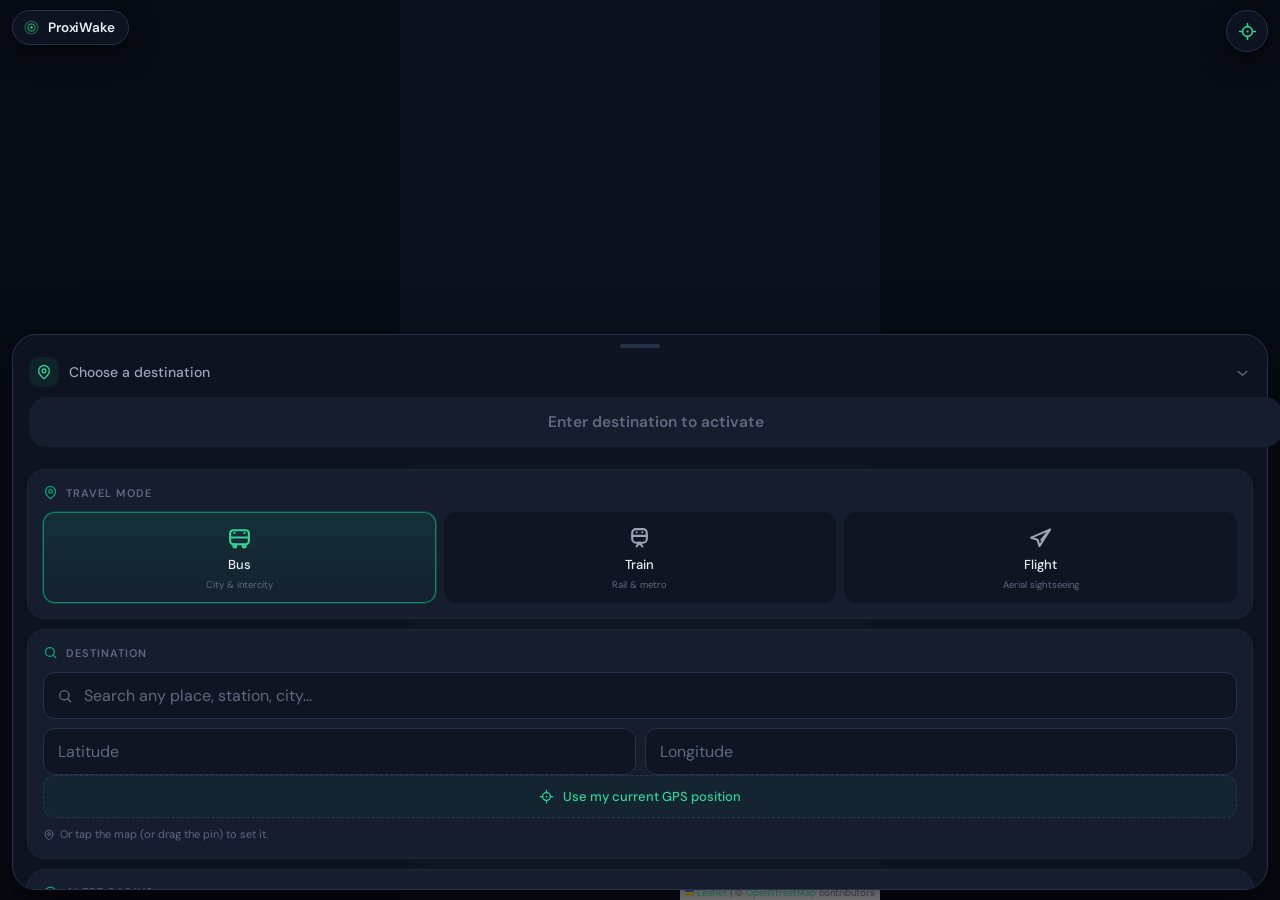
==== index.html @ da03e82a "Add full-screen map app, live ETA/countdown, configurable pre-alert, travel lock, icons & splash - S" ====
<!DOCTYPE html>
<html lang="en">
<head>
<meta charset="UTF-8">
<meta name="viewport" content="width=device-width, initial-scale=1.0, maximum-scale=1.0, user-scalable=no, viewport-fit=cover">
<meta name="theme-color" content="#070B14">
<meta name="apple-mobile-web-app-capable" content="yes">
<meta name="apple-mobile-web-app-status-bar-style" content="black-translucent">
<meta name="description" content="ProxiWake - GPS proximity alarm with map and live ETA. Never miss your stop again.">
<link rel="icon" href="data:image/svg+xml,<svg xmlns='http://www.w3.org/2000/svg' viewBox='0 0 72 72'><rect width='72' height='72' rx='17' fill='%23070B14'/><circle cx='36' cy='36' r='22' stroke='%2310B981' stroke-width='3' fill='none' opacity='.32'/><circle cx='36' cy='36' r='12' stroke='%2310B981' stroke-width='3' fill='none' opacity='.58'/><circle cx='36' cy='36' r='4.5' fill='%2334D399'/></svg>">
<link rel="apple-touch-icon" href="assets/icons/apple-touch-icon.png">
<link rel="apple-touch-startup-image" media="(device-width: 430px) and (device-height: 932px) and (-webkit-device-pixel-ratio: 3)" href="assets/splash/1290x2796.png">
<link rel="apple-touch-startup-image" media="(device-width: 393px) and (device-height: 852px) and (-webkit-device-pixel-ratio: 3)" href="assets/splash/1179x2556.png">
<link rel="apple-touch-startup-image" media="(device-width: 428px) and (device-height: 926px) and (-webkit-device-pixel-ratio: 3)" href="assets/splash/1284x2778.png">
<link rel="apple-touch-startup-image" media="(device-width: 390px) and (device-height: 844px) and (-webkit-device-pixel-ratio: 3)" href="assets/splash/1170x2532.png">
<link rel="apple-touch-startup-image" media="(device-width: 414px) and (device-height: 896px) and (-webkit-device-pixel-ratio: 3)" href="assets/splash/1242x2688.png">
<link rel="apple-touch-startup-image" media="(device-width: 414px) and (device-height: 896px) and (-webkit-device-pixel-ratio: 2)" href="assets/splash/828x1792.png">
<link rel="apple-touch-startup-image" media="(device-width: 375px) and (device-height: 812px) and (-webkit-device-pixel-ratio: 3)" href="assets/splash/1125x2436.png">
<link rel="apple-touch-startup-image" media="(device-width: 375px) and (device-height: 667px) and (-webkit-device-pixel-ratio: 2)" href="assets/splash/750x1334.png">
<link rel="apple-touch-startup-image" media="(device-width: 768px) and (device-height: 1024px) and (-webkit-device-pixel-ratio: 2)" href="assets/splash/1536x2048.png">
<link rel="apple-touch-startup-image" media="(device-width: 834px) and (device-height: 1194px) and (-webkit-device-pixel-ratio: 2)" href="assets/splash/1668x2388.png">
<link rel="apple-touch-startup-image" media="(device-width: 1024px) and (device-height: 1366px) and (-webkit-device-pixel-ratio: 2)" href="assets/splash/2048x2732.png">
<title>ProxiWake — Location Alarm</title>
<link rel="manifest" href="manifest.json">
<link rel="preconnect" href="https://fonts.googleapis.com">
<link href="https://fonts.googleapis.com/css2?family=DM+Sans:ital,opsz,wght@0,9..40,300;0,9..40,400;0,9..40,500;0,9..40,600&family=JetBrains+Mono:wght@400;500&display=swap" rel="stylesheet">
<link rel="stylesheet" href="vendor/leaflet/leaflet.css">
<link rel="stylesheet" href="css/styles.css">
</head>
<body>

<!-- ═══════════════ FULL-SCREEN MAP ═══════════════ -->
<div id="map-stage"><div id="map"></div></div>

<!-- floating brand chip -->
<div class="brand-chip" id="brand-chip">
  <span class="brand-mark" data-icon="logo"></span>
  <span class="brand-text">ProxiWake</span>
</div>

<!-- floating recenter button -->
<button class="fab" id="btn-recenter" aria-label="Recenter">
  <span class="fab-ic" data-icon="locate"></span>
</button>

<!-- ═══════════════ SETUP SHEET ═══════════════ -->
<div id="v-setup" class="sheet open">
  <div class="sheet-grab" role="button" aria-label="Expand options"></div>

  <div class="sheet-summary" id="setup-summary-row">
    <span class="sheet-pin"><span data-icon="pin"></span></span>
    <span class="sheet-summary-text" id="setup-summary">Choose a destination</span>
    <span class="sheet-chev" data-icon="chev"></span>
  </div>

  <button class="btn-primary disabled" id="btn-go">Enter destination to activate</button>

  <div class="sheet-detail">

    <div class="card">
      <div class="card-title"><span data-icon="pin"></span>Travel mode</div>
      <div class="modes" id="modes">
        <button class="mode-btn active" id="m-bus">
          <span class="mode-ic" data-icon="bus"></span><span class="mode-label">Bus</span><span class="mode-sub">City & intercity</span>
        </button>
        <button class="mode-btn" id="m-train">
          <span class="mode-ic" data-icon="train"></span><span class="mode-label">Train</span><span class="mode-sub">Rail & metro</span>
        </button>
        <button class="mode-btn" id="m-flight">
          <span class="mode-ic" data-icon="plane"></span><span class="mode-label">Flight</span><span class="mode-sub">Aerial sightseeing</span>
        </button>
      </div>
    </div>

    <div class="card">
      <div class="card-title"><span data-icon="search"></span>Destination</div>
      <div class="search-wrap">
        <input class="input-field has-ic" type="search" id="search-box" placeholder="Search any place, station, city..." autocomplete="off" autocorrect="off" spellcheck="false">
        <span class="field-ic" data-icon="search"></span>
        <div class="search-results" id="search-results"></div>
      </div>
      <div class="input-row">
        <input class="input-field" type="text" inputmode="decimal" id="inp-lat" placeholder="Latitude">
        <input class="input-field" type="text" inputmode="decimal" id="inp-lng" placeholder="Longitude">
      </div>
      <button class="ghost-btn" id="btn-gps"><span class="ghost-ic" data-icon="locate"></span>Use my current GPS position</button>
      <div class="hint"><span data-icon="pin"></span>Or tap the map (or drag the pin) to set it.</div>
    </div>

    <div class="card">
      <div class="card-title"><span data-icon="radius"></span>Alert radius</div>
      <div class="slider-row">
        <span class="slider-caption">Wake me when within</span>
        <span class="slider-value" id="rad-val">1.0 km</span>
      </div>
      <div class="range-wrap">
        <div class="range-track"><div class="range-fill" id="rad-fill"></div></div>
        <input type="range" id="rad-slider" min="200" max="10000" step="100" value="1000">
      </div>
      <div class="slider-labels"><span id="rad-min">200 m</span><span id="rad-max">10 km</span></div>
    </div>

    <div class="card">
      <div class="card-title"><span data-icon="bell"></span>Early warning</div>
      <label class="switch-row">
        <span>Notify me before arrival</span>
        <input type="checkbox" id="pre-toggle" class="switch" checked>
      </label>
      <div class="input-row" style="margin-top:12px">
        <label class="field-label">Time before (min)
          <input class="input-field" type="number" id="pre-time" min="0" max="120" step="1" inputmode="numeric" value="5">
        </label>
        <label class="field-label">Distance before (m)
          <input class="input-field" type="number" id="pre-distance" min="0" step="50" inputmode="numeric" value="1000">
        </label>
      </div>
      <div class="pre-warn" id="pre-warn" style="display:none"></div>
      <div class="hint">Fires whichever comes first. Set either to 0 to disable it.</div>
    </div>

    <div class="card">
      <div class="card-title"><span data-icon="screen"></span>Screen</div>
      <label class="switch-row">
        <span>Auto-lock while traveling</span>
        <input type="checkbox" id="auto-lock-toggle" class="switch" checked>
      </label>
      <div class="hint">Keeps the screen awake for GPS but blocks accidental taps. Hold the button on the lock screen to unlock.</div>
    </div>

    <div class="card">
      <div class="card-title"><span data-icon="alarm"></span>Alarm intensity</div>
      <div class="alarm-levels">
        <button class="alarm-btn" id="a1">
          <span class="alarm-ic"><span data-icon="bell"></span></span>
          <span class="alarm-label">Gentle</span><span class="alarm-desc">Vibrate only</span>
        </button>
        <button class="alarm-btn a-yellow" id="a2">
          <span class="alarm-ic"><span data-icon="volume"></span></span>
          <span class="alarm-label">Moderate</span><span class="alarm-desc">Vibrate + tone</span>
        </button>
        <button class="alarm-btn a-red" id="a3">
          <span class="alarm-ic"><span data-icon="alarm"></span></span>
          <span class="alarm-label">Aggressive</span><span class="alarm-desc">Full volume + flash</span>
        </button>
      </div>
    </div>

    <div class="sheet-foot">ProxiWake v0.8 · Installable PWA · Wake Lock keeps GPS alive</div>
  </div>
</div>

<!-- ═══════════════ ACTIVE-TRIP SHEET ═══════════════ -->
<div id="v-track" class="sheet" style="display:none">
  <div class="sheet-grab" role="button" aria-label="Details"></div>

  <div class="dest-head">
    <span class="dest-ic" id="t-icon" data-icon="bus"></span>
    <div class="dest-name-wrap">
      <div class="dest-name" id="t-name">—</div>
      <div class="dest-coords" id="t-coords">—</div>
    </div>
  </div>

  <div class="hero">
    <div class="hero-col" id="eta-box">
      <div class="distance-label" id="eta-label">ETA to wake-up zone</div>
      <div class="eta-val" id="eta-val">—</div>
      <div class="eta-sub" id="eta-sub"></div>
    </div>
    <div id="d-box" class="hero-col hero-div">
      <div class="distance-label" id="d-label">Distance</div>
      <div class="distance-value" id="d-val" style="color:var(--fg)">Acquiring GPS...</div>
    </div>
  </div>

  <div class="progress-bar"><div class="progress-fill" id="p-fill" style="width:0%"></div></div>
  <div class="progress-labels"><span id="t-elapsed">Tracking for 0s</span><span id="t-pct">0% there</span></div>

  <div class="sheet-actions">
    <button class="ghost-btn trip-btn" id="btn-lock"><span class="ghost-ic" data-icon="lock"></span>Lock screen</button>
    <button class="btn-stop" id="btn-stop"><span class="stop-ic" data-icon="stop"></span>Cancel trip</button>
  </div>

  <div class="sheet-detail">
    <div class="info-grid">
      <div class="info-cell"><div class="info-cell-label">Your lat</div><div class="info-cell-value" id="c-mylat">—</div></div>
      <div class="info-cell"><div class="info-cell-label">Your lng</div><div class="info-cell-value" id="c-mylng">—</div></div>
      <div class="info-cell"><div class="info-cell-label">Target lat</div><div class="info-cell-value" id="c-tlat">—</div></div>
      <div class="info-cell"><div class="info-cell-label">Target lng</div><div class="info-cell-value" id="c-tlng">—</div></div>
      <div class="info-cell"><div class="info-cell-label">Speed</div><div class="info-cell-value" id="c-speed">—</div></div>
    </div>

    <div class="status-bar" id="s-bat">
      <div class="status-dot green"></div>
      <span class="status-ic" data-icon="radar"></span>
      <div class="status-label"><b>Smart battery mode</b><br><span id="s-bat-text">Acquiring position...</span></div>
    </div>

    <div class="status-bar" id="s-wl">
      <div class="status-dot yellow" id="s-wl-dot"></div>
      <span class="status-ic" data-icon="battery"></span>
      <div class="status-label"><b>Screen Wake Lock</b><br><span id="s-wl-text">Requesting...</span></div>
    </div>
  </div>
</div>

<!-- ═══════════════ TRAVEL LOCK OVERLAY ═══════════════ -->
<div id="lock-overlay" class="lock-overlay" aria-hidden="true" style="display:none">
  <div class="lock-glow"></div>
  <div class="lock-inner">
    <span class="lock-icon"><span id="lock-icon" data-icon="lock"></span></span>
    <div class="lock-name" id="lock-name">—</div>
    <div class="lock-distance" id="lock-distance">—</div>
    <div class="lock-eta-label" id="lock-eta-label">ETA to wake-up zone</div>
    <div class="lock-eta" id="lock-eta">—</div>
    <div class="lock-status" id="lock-status">Acquiring GPS…</div>
    <button class="lock-hold" id="lock-unlock">
      <span class="lock-hold-fill"></span>
      <span class="lock-hold-text">Hold to unlock</span>
    </button>
    <div class="lock-hint">Touch is disabled to prevent accidental taps</div>
  </div>
</div>

<script src="vendor/leaflet/leaflet.js"></script>
<script type="module" src="js/main.js"></script>
</body>
</html>
---- vendor/leaflet/leaflet.css ----
/* required styles */

.leaflet-pane,
.leaflet-tile,
.leaflet-marker-icon,
.leaflet-marker-shadow,
.leaflet-tile-container,
.leaflet-pane > svg,
.leaflet-pane > canvas,
.leaflet-zoom-box,
.leaflet-image-layer,
.leaflet-layer {
	position: absolute;
	left: 0;
	top: 0;
	}
.leaflet-container {
	overflow: hidden;
	}
.leaflet-tile,
.leaflet-marker-icon,
.leaflet-marker-shadow {
	-webkit-user-select: none;
	   -moz-user-select: none;
	        user-select: none;
	  -webkit-user-drag: none;
	}
/* Prevents IE11 from highlighting tiles in blue */
.leaflet-tile::selection {
	background: transparent;
}
/* Safari renders non-retina tile on retina better with this, but Chrome is worse */
.leaflet-safari .leaflet-tile {
	image-rendering: -webkit-optimize-contrast;
	}
/* hack that prevents hw layers "stretching" when loading new tiles */
.leaflet-safari .leaflet-tile-container {
	width: 1600px;
	height: 1600px;
	-webkit-transform-origin: 0 0;
	}
.leaflet-marker-icon,
.leaflet-marker-shadow {
	display: block;
	}
/* .leaflet-container svg: reset svg max-width decleration shipped in Joomla! (joomla.org) 3.x */
/* .leaflet-container img: map is broken in FF if you have max-width: 100% on tiles */
.leaflet-container .leaflet-overlay-pane svg {
	max-width: none !important;
	max-height: none !important;
	}
.leaflet-container .leaflet-marker-pane img,
.leaflet-container .leaflet-shadow-pane img,
.leaflet-container .leaflet-tile-pane img,
.leaflet-container img.leaflet-image-layer,
.leaflet-container .leaflet-tile {
	max-width: none !important;
	max-height: none !important;
	width: auto;
	padding: 0;
	}

.leaflet-container img.leaflet-tile {
	/* See: https://bugs.chromium.org/p/chromium/issues/detail?id=600120 */
	mix-blend-mode: plus-lighter;
}

.leaflet-container.leaflet-touch-zoom {
	-ms-touch-action: pan-x pan-y;
	touch-action: pan-x pan-y;
	}
.leaflet-container.leaflet-touch-drag {
	-ms-touch-action: pinch-zoom;
	/* Fallback for FF which doesn't support pinch-zoom */
	touch-action: none;
	touch-action: pinch-zoom;
}
.leaflet-container.leaflet-touch-drag.leaflet-touch-zoom {
	-ms-touch-action: none;
	touch-action: none;
}
.leaflet-container {
	-webkit-tap-highlight-color: transparent;
}
.leaflet-container a {
	-webkit-tap-highlight-color: rgba(51, 181, 229, 0.4);
}
.leaflet-tile {
	filter: inherit;
	visibility: hidden;
	}
.leaflet-tile-loaded {
	visibility: inherit;
	}
.leaflet-zoom-box {
	width: 0;
	height: 0;
	-moz-box-sizing: border-box;
	     box-sizing: border-box;
	z-index: 800;
	}
/* workaround for https://bugzilla.mozilla.org/show_bug.cgi?id=888319 */
.leaflet-overlay-pane svg {
	-moz-user-select: none;
	}

.leaflet-pane         { z-index: 400; }

.leaflet-tile-pane    { z-index: 200; }
.leaflet-overlay-pane { z-index: 400; }
.leaflet-shadow-pane  { z-index: 500; }
.leaflet-marker-pane  { z-index: 600; }
.leaflet-tooltip-pane   { z-index: 650; }
.leaflet-popup-pane   { z-index: 700; }

.leaflet-map-pane canvas { z-index: 100; }
.leaflet-map-pane svg    { z-index: 200; }

.leaflet-vml-shape {
	width: 1px;
	height: 1px;
	}
.lvml {
	behavior: url(#default#VML);
	display: inline-block;
	position: absolute;
	}


/* control positioning */

.leaflet-control {
	position: relative;
	z-index: 800;
	pointer-events: visiblePainted; /* IE 9-10 doesn't have auto */
	pointer-events: auto;
	}
.leaflet-top,
.leaflet-bottom {
	position: absolute;
	z-index: 1000;
	pointer-events: none;
	}
.leaflet-top {
	top: 0;
	}
.leaflet-right {
	right: 0;
	}
.leaflet-bottom {
	bottom: 0;
	}
.leaflet-left {
	left: 0;
	}
.leaflet-control {
	float: left;
	clear: both;
	}
.leaflet-right .leaflet-control {
	float: right;
	}
.leaflet-top .leaflet-control {
	margin-top: 10px;
	}
.leaflet-bottom .leaflet-control {
	margin-bottom: 10px;
	}
.leaflet-left .leaflet-control {
	margin-left: 10px;
	}
.leaflet-right .leaflet-control {
	margin-right: 10px;
	}


/* zoom and fade animations */

.leaflet-fade-anim .leaflet-popup {
	opacity: 0;
	-webkit-transition: opacity 0.2s linear;
	   -moz-transition: opacity 0.2s linear;
	        transition: opacity 0.2s linear;
	}
.leaflet-fade-anim .leaflet-map-pane .leaflet-popup {
	opacity: 1;
	}
.leaflet-zoom-animated {
	-webkit-transform-origin: 0 0;
	    -ms-transform-origin: 0 0;
	        transform-origin: 0 0;
	}
svg.leaflet-zoom-animated {
	will-change: transform;
}

.leaflet-zoom-anim .leaflet-zoom-animated {
	-webkit-transition: -webkit-transform 0.25s cubic-bezier(0,0,0.25,1);
	   -moz-transition:    -moz-transform 0.25s cubic-bezier(0,0,0.25,1);
	        transition:         transform 0.25s cubic-bezier(0,0,0.25,1);
	}
.leaflet-zoom-anim .leaflet-tile,
.leaflet-pan-anim .leaflet-tile {
	-webkit-transition: none;
	   -moz-transition: none;
	        transition: none;
	}

.leaflet-zoom-anim .leaflet-zoom-hide {
	visibility: hidden;
	}


/* cursors */

.leaflet-interactive {
	cursor: pointer;
	}
.leaflet-grab {
	cursor: -webkit-grab;
	cursor:    -moz-grab;
	cursor:         grab;
	}
.leaflet-crosshair,
.leaflet-crosshair .leaflet-interactive {
	cursor: crosshair;
	}
.leaflet-popup-pane,
.leaflet-control {
	cursor: auto;
	}
.leaflet-dragging .leaflet-grab,
.leaflet-dragging .leaflet-grab .leaflet-interactive,
.leaflet-dragging .leaflet-marker-draggable {
	cursor: move;
	cursor: -webkit-grabbing;
	cursor:    -moz-grabbing;
	cursor:         grabbing;
	}

/* marker & overlays interactivity */
.leaflet-marker-icon,
.leaflet-marker-shadow,
.leaflet-image-layer,
.leaflet-pane > svg path,
.leaflet-tile-container {
	pointer-events: none;
	}

.leaflet-marker-icon.leaflet-interactive,
.leaflet-image-layer.leaflet-interactive,
.leaflet-pane > svg path.leaflet-interactive,
svg.leaflet-image-layer.leaflet-interactive path {
	pointer-events: visiblePainted; /* IE 9-10 doesn't have auto */
	pointer-events: auto;
	}

/* visual tweaks */

.leaflet-container {
	background: #ddd;
	outline-offset: 1px;
	}
.leaflet-container a {
	color: #0078A8;
	}
.leaflet-zoom-box {
	border: 2px dotted #38f;
	background: rgba(255,255,255,0.5);
	}


/* general typography */
.leaflet-container {
	font-family: "Helvetica Neue", Arial, Helvetica, sans-serif;
	font-size: 12px;
	font-size: 0.75rem;
	line-height: 1.5;
	}


/* general toolbar styles */

.leaflet-bar {
	box-shadow: 0 1px 5px rgba(0,0,0,0.65);
	border-radius: 4px;
	}
.leaflet-bar a {
	background-color: #fff;
	border-bottom: 1px solid #ccc;
	width: 26px;
	height: 26px;
	line-height: 26px;
	display: block;
	text-align: center;
	text-decoration: none;
	color: black;
	}
.leaflet-bar a,
.leaflet-control-layers-toggle {
	background-position: 50% 50%;
	background-repeat: no-repeat;
	display: block;
	}
.leaflet-bar a:hover,
.leaflet-bar a:focus {
	background-color: #f4f4f4;
	}
.leaflet-bar a:first-child {
	border-top-left-radius: 4px;
	border-top-right-radius: 4px;
	}
.leaflet-bar a:last-child {
	border-bottom-left-radius: 4px;
	border-bottom-right-radius: 4px;
	border-bottom: none;
	}
.leaflet-bar a.leaflet-disabled {
	cursor: default;
	background-color: #f4f4f4;
	color: #bbb;
	}

.leaflet-touch .leaflet-bar a {
	width: 30px;
	height: 30px;
	line-height: 30px;
	}
.leaflet-touch .leaflet-bar a:first-child {
	border-top-left-radius: 2px;
	border-top-right-radius: 2px;
	}
.leaflet-touch .leaflet-bar a:last-child {
	border-bottom-left-radius: 2px;
	border-bottom-right-radius: 2px;
	}

/* zoom control */

.leaflet-control-zoom-in,
.leaflet-control-zoom-out {
	font: bold 18px 'Lucida Console', Monaco, monospace;
	text-indent: 1px;
	}

.leaflet-touch .leaflet-control-zoom-in, .leaflet-touch .leaflet-control-zoom-out  {
	font-size: 22px;
	}


/* layers control */

.leaflet-control-layers {
	box-shadow: 0 1px 5px rgba(0,0,0,0.4);
	background: #fff;
	border-radius: 5px;
	}
.leaflet-control-layers-toggle {
	background-image: url(images/layers.png);
	width: 36px;
	height: 36px;
	}
.leaflet-retina .leaflet-control-layers-toggle {
	background-image: url(images/layers-2x.png);
	background-size: 26px 26px;
	}
.leaflet-touch .leaflet-control-layers-toggle {
	width: 44px;
	height: 44px;
	}
.leaflet-control-layers .leaflet-control-layers-list,
.leaflet-control-layers-expanded .leaflet-control-layers-toggle {
	display: none;
	}
.leaflet-control-layers-expanded .leaflet-control-layers-list {
	display: block;
	position: relative;
	}
.leaflet-control-layers-expanded {
	padding: 6px 10px 6px 6px;
	color: #333;
	background: #fff;
	}
.leaflet-control-layers-scrollbar {
	overflow-y: scroll;
	overflow-x: hidden;
	padding-right: 5px;
	}
.leaflet-control-layers-selector {
	margin-top: 2px;
	position: relative;
	top: 1px;
	}
.leaflet-control-layers label {
	display: block;
	font-size: 13px;
	font-size: 1.08333em;
	}
.leaflet-control-layers-separator {
	height: 0;
	border-top: 1px solid #ddd;
	margin: 5px -10px 5px -6px;
	}

/* Default icon URLs */
.leaflet-default-icon-path { /* used only in path-guessing heuristic, see L.Icon.Default */
	background-image: url(images/marker-icon.png);
	}


/* attribution and scale controls */

.leaflet-container .leaflet-control-attribution {
	background: #fff;
	background: rgba(255, 255, 255, 0.8);
	margin: 0;
	}
.leaflet-control-attribution,
.leaflet-control-scale-line {
	padding: 0 5px;
	color: #333;
	line-height: 1.4;
	}
.leaflet-control-attribution a {
	text-decoration: none;
	}
.leaflet-control-attribution a:hover,
.leaflet-control-attribution a:focus {
	text-decoration: underline;
	}
.leaflet-attribution-flag {
	display: inline !important;
	vertical-align: baseline !important;
	width: 1em;
	height: 0.6669em;
	}
.leaflet-left .leaflet-control-scale {
	margin-left: 5px;
	}
.leaflet-bottom .leaflet-control-scale {
	margin-bottom: 5px;
	}
.leaflet-control-scale-line {
	border: 2px solid #777;
	border-top: none;
	line-height: 1.1;
	padding: 2px 5px 1px;
	white-space: nowrap;
	-moz-box-sizing: border-box;
	     box-sizing: border-box;
	background: rgba(255, 255, 255, 0.8);
	text-shadow: 1px 1px #fff;
	}
.leaflet-control-scale-line:not(:first-child) {
	border-top: 2px solid #777;
	border-bottom: none;
	margin-top: -2px;
	}
.leaflet-control-scale-line:not(:first-child):not(:last-child) {
	border-bottom: 2px solid #777;
	}

.leaflet-touch .leaflet-control-attribution,
.leaflet-touch .leaflet-control-layers,
.leaflet-touch .leaflet-bar {
	box-shadow: none;
	}
.leaflet-touch .leaflet-control-layers,
.leaflet-touch .leaflet-bar {
	border: 2px solid rgba(0,0,0,0.2);
	background-clip: padding-box;
	}


/* popup */

.leaflet-popup {
	position: absolute;
	text-align: center;
	margin-bottom: 20px;
	}
.leaflet-popup-content-wrapper {
	padding: 1px;
	text-align: left;
	border-radius: 12px;
	}
.leaflet-popup-content {
	margin: 13px 24px 13px 20px;
	line-height: 1.3;
	font-size: 13px;
	font-size: 1.08333em;
	min-height: 1px;
	}
.leaflet-popup-content p {
	margin: 17px 0;
	margin: 1.3em 0;
	}
.leaflet-popup-tip-container {
	width: 40px;
	height: 20px;
	position: absolute;
	left: 50%;
	margin-top: -1px;
	margin-left: -20px;
	overflow: hidden;
	pointer-events: none;
	}
.leaflet-popup-tip {
	width: 17px;
	height: 17px;
	padding: 1px;

	margin: -10px auto 0;
	pointer-events: auto;

	-webkit-transform: rotate(45deg);
	   -moz-transform: rotate(45deg);
	    -ms-transform: rotate(45deg);
	        transform: rotate(45deg);
	}
.leaflet-popup-content-wrapper,
.leaflet-popup-tip {
	background: white;
	color: #333;
	box-shadow: 0 3px 14px rgba(0,0,0,0.4);
	}
.leaflet-container a.leaflet-popup-close-button {
	position: absolute;
	top: 0;
	right: 0;
	border: none;
	text-align: center;
	width: 24px;
	height: 24px;
	font: 16px/24px Tahoma, Verdana, sans-serif;
	color: #757575;
	text-decoration: none;
	background: transparent;
	}
.leaflet-container a.leaflet-popup-close-button:hover,
.leaflet-container a.leaflet-popup-close-button:focus {
	color: #585858;
	}
.leaflet-popup-scrolled {
	overflow: auto;
	}

.leaflet-oldie .leaflet-popup-content-wrapper {
	-ms-zoom: 1;
	}
.leaflet-oldie .leaflet-popup-tip {
	width: 24px;
	margin: 0 auto;

	-ms-filter: "progid:DXImageTransform.Microsoft.Matrix(M11=0.70710678, M12=0.70710678, M21=-0.70710678, M22=0.70710678)";
	filter: progid:DXImageTransform.Microsoft.Matrix(M11=0.70710678, M12=0.70710678, M21=-0.70710678, M22=0.70710678);
	}

.leaflet-oldie .leaflet-control-zoom,
.leaflet-oldie .leaflet-control-layers,
.leaflet-oldie .leaflet-popup-content-wrapper,
.leaflet-oldie .leaflet-popup-tip {
	border: 1px solid #999;
	}


/* div icon */

.leaflet-div-icon {
	background: #fff;
	border: 1px solid #666;
	}


/* Tooltip */
/* Base styles for the element that has a tooltip */
.leaflet-tooltip {
	position: absolute;
	padding: 6px;
	background-color: #fff;
	border: 1px solid #fff;
	border-radius: 3px;
	color: #222;
	white-space: nowrap;
	-webkit-user-select: none;
	-moz-user-select: none;
	-ms-user-select: none;
	user-select: none;
	pointer-events: none;
	box-shadow: 0 1px 3px rgba(0,0,0,0.4);
	}
.leaflet-tooltip.leaflet-interactive {
	cursor: pointer;
	pointer-events: auto;
	}
.leaflet-tooltip-top:before,
.leaflet-tooltip-bottom:before,
.leaflet-tooltip-left:before,
.leaflet-tooltip-right:before {
	position: absolute;
	pointer-events: none;
	border: 6px solid transparent;
	background: transparent;
	content: "";
	}

/* Directions */

.leaflet-tooltip-bottom {
	margin-top: 6px;
}
.leaflet-tooltip-top {
	margin-top: -6px;
}
.leaflet-tooltip-bottom:before,
.leaflet-tooltip-top:before {
	left: 50%;
	margin-left: -6px;
	}
.leaflet-tooltip-top:before {
	bottom: 0;
	margin-bottom: -12px;
	border-top-color: #fff;
	}
.leaflet-tooltip-bottom:before {
	top: 0;
	margin-top: -12px;
	margin-left: -6px;
	border-bottom-color: #fff;
	}
.leaflet-tooltip-left {
	margin-left: -6px;
}
.leaflet-tooltip-right {
	margin-left: 6px;
}
.leaflet-tooltip-left:before,
.leaflet-tooltip-right:before {
	top: 50%;
	margin-top: -6px;
	}
.leaflet-tooltip-left:before {
	right: 0;
	margin-right: -12px;
	border-left-color: #fff;
	}
.leaflet-tooltip-right:before {
	left: 0;
	margin-left: -12px;
	border-right-color: #fff;
	}

/* Printing */

@media print {
	/* Prevent printers from removing background-images of controls. */
	.leaflet-control {
		-webkit-print-color-adjust: exact;
		print-color-adjust: exact;
		}
	}
---- css/styles.css ----
*,*::before,*::after{margin:0;padding:0;box-sizing:border-box}
:root{
  --bg:#070B14;--bg2:#0F1522;--bg3:#151D2E;--bg4:#1E2739;
  --stroke:#1E2739;--stroke-2:#26324B;
  --fg:#EAEEF5;--fg2:#9AA5BA;--fg3:#5F6980;
  --accent:#10B981;--accent-2:#34D399;
  --warn:#F59E0B;--danger:#EF4444;
  --radius:18px;--radius-sm:12px;
  --font:'DM Sans',system-ui,-apple-system,sans-serif;
  --mono:'JetBrains Mono',ui-monospace,monospace;
  --chip-top:min(calc(10px + env(safe-area-inset-top,0px)),16px);
}
html,body{height:100%;-webkit-text-size-adjust:100%}
html{overflow:hidden}
body{font-family:var(--font);color:var(--fg);background:var(--bg);overflow:hidden;
  -webkit-tap-highlight-color:transparent;position:fixed;inset:0;
  max-width:480px;margin:0 auto auto}

/* ── Animations ── */
@keyframes pulse-ring{0%{transform:scale(.6);opacity:.65}100%{transform:scale(2.2);opacity:0}}
@keyframes pulse-dot{0%,100%{transform:scale(1)}50%{transform:scale(1.12)}}
@keyframes blink{0%,100%{opacity:1}50%{opacity:.3}}
@keyframes slide-up{from{opacity:0;transform:translateY(14px)}to{opacity:1;transform:translateY(0)}}
@keyframes fade-in{from{opacity:0}to{opacity:1}}
@keyframes spin{to{transform:rotate(360deg)}}
.slide-up{animation:slide-up .5s cubic-bezier(.16,1,.3,1) both}
.fade-in{animation:fade-in .35s ease}

/* ── Icons ── */
svg{display:block}
[data-icon]{display:inline-flex;flex:none}
[data-icon] svg{width:100%;height:100%}
.card-title{display:flex;align-items:center;gap:8px}
.card-title [data-icon]{width:15px;height:15px;color:var(--accent);opacity:.85}
.hint{display:flex;align-items:center;gap:5px;font-size:11px;color:var(--fg3);margin-top:9px;line-height:1.45}
.hint [data-icon]{width:12px;height:12px;flex:none;margin-top:1px}

/* ═══════ MAP STAGE (full-screen backdrop) ═══════ */
#map-stage{position:absolute;inset:0;background:#0B111F;isolation:isolate;z-index:0}
#map{height:100%;width:100%;background:#0B111F}
.leaflet-container{font-family:var(--font);background:#0B111F}
.leaflet-control-attribution{font-size:9.5px;background:rgba(7,11,20,.72);color:var(--fg3)}
.leaflet-control-attribution a{color:var(--accent-2)}
.leaflet-bar a{background:var(--bg2);color:var(--fg);border-color:var(--stroke-2)}
.leaflet-bar a:hover{background:var(--bg3)}
.pw-marker{background:transparent;border:none}
.pw-marker-target{width:22px;height:22px;border-radius:50%;background:#10B981;border:3px solid #fff;
  box-shadow:0 0 0 2px #10B981,0 0 14px #10B98199}
.pw-marker-user{width:16px;height:16px;border-radius:50%;background:#3B82F6;border:2.5px solid #fff;
  box-shadow:0 0 0 4px #3B82F633,0 0 10px #3B82F6AA}

/* ═══════ FLOATING CHROME ═══════ */
.brand-chip{position:fixed;top:var(--chip-top);left:12px;z-index:180;display:flex;align-items:center;gap:8px;
  padding:8px 13px 8px 10px;border-radius:999px;background:rgba(15,21,34,.9);
  border:1px solid var(--stroke-2);backdrop-filter:blur(14px);-webkit-backdrop-filter:blur(14px);
  pointer-events:none;box-shadow:0 8px 24px #00000080}
.brand-mark{width:17px;height:17px;color:var(--accent-2)}
.brand-text{font-size:13.5px;font-weight:600;letter-spacing:-.01em}

.fab{position:fixed;top:var(--chip-top);right:12px;z-index:180;width:42px;height:42px;border:1px solid var(--stroke-2);
  border-radius:50%;background:rgba(15,21,34,.9);backdrop-filter:blur(14px);-webkit-backdrop-filter:blur(14px);
  color:var(--fg);cursor:pointer;box-shadow:0 8px 24px #00000080;transition:transform .12s,background .2s;
  -webkit-user-select:none;user-select:none;touch-action:manipulation}
.fab:active{transform:scale(.92);background:var(--bg3)}
.fab-ic{width:19px;height:19px;display:inline-flex;color:var(--accent-2);margin:auto}
.fab{display:flex;align-items:center;justify-content:center}

/* ═══════ BOTTOM SHEETS ═══════ */
.sheet{position:fixed;bottom:calc(10px + env(safe-area-inset-bottom,0px));left:12px;right:12px;z-index:200;
  display:flex;flex-direction:column;flex:none;
  background:rgba(15,21,34,.94);backdrop-filter:blur(20px);-webkit-backdrop-filter:blur(20px);
  border:1px solid var(--stroke-2);border-radius:24px;
  box-shadow:0 24px 60px #000000B3;max-height:min(78dvh,640px)}
.sheet-grab{flex:none;padding:9px 0 3px;cursor:pointer;touch-action:manipulation}
.sheet-grab::before{content:'';display:block;width:40px;height:4px;border-radius:2px;
  background:var(--stroke-2);margin:0 auto}
.sheet.open .sheet-detail{pointer-events:auto}
.sheet-detail{flex:1;overflow-y:auto;-webkit-overflow-scrolling:touch;pointer-events:none;
  padding:10px 14px 14px;max-height:0;transition:max-height .35s cubic-bezier(.16,1,.3,1)}
.sheet.open .sheet-detail{max-height:min(56dvh,430px);overflow-y:auto}
.sheet-summary{display:flex;align-items:center;gap:10px;padding:6px 16px 10px;cursor:pointer;
  -webkit-user-select:none;user-select:none}
.sheet-pin{width:30px;height:30px;flex:none;border-radius:10px;display:flex;align-items:center;justify-content:center;
  background:#10B9811A;color:var(--accent-2)}
.sheet-pin svg{width:16px;height:16px}
.sheet-summary-text{flex:1;min-width:0;font-size:14px;font-weight:500;color:var(--fg2);
  white-space:nowrap;overflow:hidden;text-overflow:ellipsis}
.sheet-chev{width:17px;height:17px;color:var(--fg3);transition:transform .3s}
.sheet.open .sheet-chev{transform:rotate(180deg)}

/* sheets content */
#v-setup .btn-primary{margin:0 16px 12px}
.sheet-foot{padding:12px 4px 2px;text-align:center;font-size:10.5px;color:var(--fg3)}

.dest-head{display:flex;align-items:center;gap:12px;padding:4px 16px 10px}
.dest-ic{width:34px;height:34px;flex:none;display:flex;align-items:center;justify-content:center;border-radius:11px;
  background:#10B9811A;color:var(--accent-2)}
.dest-ic svg{width:21px;height:21px}
.dest-name-wrap{min-width:0}
.dest-name{font-size:15.5px;font-weight:600;white-space:nowrap;overflow:hidden;text-overflow:ellipsis}
.dest-coords{font-size:11px;color:var(--fg3);font-family:var(--mono);margin-top:2px;white-space:nowrap;overflow:hidden;text-overflow:ellipsis}

/* ═══════ HERO STATS (active trip) ═══════ */
.hero{display:grid;grid-template-columns:1.25fr 1fr;gap:0;
  margin:0 12px 12px;border:1px solid var(--stroke);border-radius:var(--radius);
  overflow:hidden;background:var(--bg2);box-shadow:0 8px 22px #00000052}
.hero-col{padding:13px 14px;min-width:0;transition:border-color .3s,background .3s,box-shadow .3s}
.hero-div{border-left:1px solid var(--stroke)}
.distance-label{font-size:10px;text-transform:uppercase;letter-spacing:.08em;color:var(--fg3);margin-bottom:5px}
.distance-value{font-size:26px;font-weight:600;font-family:var(--mono);letter-spacing:-.02em;line-height:1.05;transition:color .3s}
.eta-val{font-size:30px;font-weight:600;font-family:var(--mono);color:var(--accent-2);letter-spacing:-.02em;line-height:1}
.eta-sub{font-size:11px;color:var(--fg2);margin-top:6px;white-space:nowrap;overflow:hidden;text-overflow:ellipsis}
.hero-col.alert{background:linear-gradient(180deg,#EF444422,#EF444410)}
.hero-col.alert .distance-value,.hero-col.alert .eta-val{color:var(--danger)}
.hero-col.prealert{box-shadow:inset 0 0 0 1px #F59E0B99}

.progress-bar{height:5px;border-radius:3px;background:var(--bg3);overflow:hidden;margin:0 16px 6px;border:1px solid var(--stroke)}
.progress-fill{height:100%;border-radius:3px;background:linear-gradient(90deg,#10B98188,var(--accent));transition:width 1s ease}
.progress-labels{display:flex;justify-content:space-between;font-size:10.5px;color:var(--fg3);margin:0 16px}

.sheet-actions{display:grid;grid-template-columns:1fr 1fr;gap:9px;padding:12px 12px 6px}
.trip-btn{padding:13px;width:auto}

.btn-stop{display:flex;align-items:center;justify-content:center;gap:8px;padding:13px;
  border:1.5px solid #EF44444D;border-radius:var(--radius-sm);background:#EF444408;
  color:var(--danger);font-size:14px;font-weight:600;font-family:var(--font);cursor:pointer;
  touch-action:manipulation;-webkit-user-select:none;user-select:none}
.btn-stop:active{background:#EF44441A}
.btn-stop .stop-ic{width:14px;height:14px}
.btn-stop .stop-ic svg{width:14px;height:14px}

/* info + status inside trip details */
.info-grid{display:grid;grid-template-columns:1fr 1fr;gap:8px;margin-bottom:10px}
.info-cell{background:var(--bg3);border:1px solid var(--stroke);border-radius:var(--radius-sm);padding:9px 11px}
.info-cell:last-child{grid-column:1 / -1;background:var(--bg3)}
.info-cell-label{font-size:9px;color:var(--fg3);text-transform:uppercase;letter-spacing:.06em}
.info-cell-value{font-size:12.5px;font-family:var(--mono);color:var(--fg);margin-top:3px}

.status-bar{display:flex;align-items:center;gap:10px;padding:10px 13px;border-radius:var(--radius-sm);
  background:var(--bg3);border:1px solid var(--stroke);margin-bottom:8px;position:relative}
.status-ic{width:16px;height:16px;color:var(--fg3);flex:none}
.status-dot{position:absolute;right:12px;top:50%;transform:translateY(-50%);width:8px;height:8px;border-radius:50%}
.status-dot.green{background:var(--accent);box-shadow:0 0 0 3px #10B98126}
.status-dot.yellow{background:var(--warn);box-shadow:0 0 0 3px #F59E0B26}
.status-label{font-size:11.5px;color:var(--fg2);line-height:1.4;min-width:0}
.status-label b{color:var(--fg);font-weight:500}

/* ═══════ CARDS & CONTROLS (inside sheets) ═══════ */
.card{background:var(--bg3);border:1px solid var(--stroke);border-radius:var(--radius);padding:15px;margin-bottom:10px}
.card-title{font-size:11px;font-weight:600;text-transform:uppercase;letter-spacing:.09em;color:var(--fg3);margin-bottom:12px}

.modes{display:grid;grid-template-columns:repeat(3,1fr);gap:8px}
.mode-btn{display:flex;flex-direction:column;align-items:center;justify-content:center;gap:5px;
  background:var(--bg2);border:1.5px solid transparent;border-radius:var(--radius-sm);
  padding:13px 5px 11px;cursor:pointer;transition:border-color .2s,background .2s,transform .12s;
  -webkit-appearance:none;appearance:none;font-family:var(--font);
  -webkit-user-select:none;user-select:none;min-height:90px;touch-action:manipulation}
.mode-btn:active{transform:scale(.97)}
.mode-btn.active{border-color:#10B981AA;background:linear-gradient(180deg,#10B9811F,#10B98108);
  box-shadow:0 0 0 1px #10B98140}
.mode-ic{width:25px;height:25px;color:var(--fg2);transition:color .2s}
.mode-btn.active .mode-ic{color:var(--accent-2)}
.mode-label{font-size:13px;font-weight:500;color:var(--fg);pointer-events:none}
.mode-sub{font-size:9.5px;color:var(--fg3);margin-top:1px;pointer-events:none}

.input-row{display:grid;grid-template-columns:1fr 1fr;gap:9px}
.input-field{background:var(--bg2);border:1px solid var(--stroke-2);border-radius:var(--radius-sm);
  padding:12px 14px;font-size:16px;color:var(--fg);font-family:var(--font);
  width:100%;outline:none;transition:border-color .2s,box-shadow .2s;
  -webkit-appearance:none;appearance:none}
.input-field:focus{border-color:#10B98199;box-shadow:0 0 0 3px #10B9811F}
.input-field::placeholder{color:var(--fg3)}
.search-wrap{position:relative;margin-bottom:9px}
.input-field.has-ic{padding-left:40px}
.field-ic{position:absolute;left:14px;top:50%;transform:translateY(-50%);width:16px;height:16px;color:var(--fg3);pointer-events:none;display:flex}
.field-ic svg{width:16px;height:16px}

.search-results{position:absolute;bottom:calc(100% + 5px);left:0;right:0;z-index:1300;
  background:var(--bg2);border:1px solid var(--stroke-2);border-radius:var(--radius-sm);
  box-shadow:0 -14px 40px #000000AA;max-height:250px;overflow-y:auto;display:none;
  -webkit-overflow-scrolling:touch}
.search-results.open{display:block}
.sr-item{padding:11px 14px;cursor:pointer;border-bottom:1px solid var(--stroke);transition:background .1s;touch-action:manipulation;-webkit-user-select:none;user-select:none}
.sr-item:active{background:var(--bg3)}
.sr-item:last-child{border-bottom:none}
.sr-name{font-size:13px;font-weight:500;color:var(--fg);line-height:1.3}
.sr-detail{font-size:11px;color:var(--fg3);margin-top:2px;line-height:1.3}
.sr-coord{font-size:11px;color:var(--accent-2);font-family:var(--mono);margin-top:2px}
.search-hint{padding:12px 14px;font-size:12px;color:var(--fg3);text-align:center}
.search-loading{padding:14px;text-align:center;font-size:12px;color:var(--fg3)}
.search-loading::after{content:'';display:inline-block;width:13px;height:13px;border:2px solid var(--fg3);border-top-color:var(--accent);border-radius:50%;animation:spin .6s linear infinite;vertical-align:middle;margin-left:8px}

.ghost-btn{display:flex;align-items:center;justify-content:center;gap:9px;width:100%;padding:12px;
  background:#10B9810C;border:1px dashed #2A3650;border-radius:var(--radius-sm);
  color:var(--accent-2);font-size:13px;font-weight:500;font-family:var(--font);
  cursor:pointer;transition:border-color .2s,background .2s;touch-action:manipulation;
  -webkit-user-select:none;user-select:none}
.ghost-btn:active{background:#10B98118;border-color:#10B98166}
.ghost-ic{width:15px;height:15px}
.ghost-ic svg{width:15px;height:15px}

.slider-row{display:flex;justify-content:space-between;align-items:baseline;margin-bottom:10px}
.slider-caption{font-size:12.5px;color:var(--fg2)}
.slider-value{font-size:18px;font-weight:500;color:var(--accent-2);font-family:var(--mono)}
.range-wrap{position:relative;height:30px;display:flex;align-items:center}
.range-track{position:absolute;left:0;right:0;top:50%;transform:translateY(-50%);height:6px;border-radius:3px;
  background:var(--bg2);overflow:hidden;border:1px solid var(--stroke)}
.range-fill{height:100%;background:linear-gradient(90deg,#10B98166,var(--accent));border-radius:3px;width:10%}
input[type=range]{-webkit-appearance:none;appearance:none;width:100%;height:30px;background:transparent;outline:none;margin:0;position:relative;z-index:1}
input[type=range]::-webkit-slider-thumb{-webkit-appearance:none;width:22px;height:22px;border-radius:50%;
  background:#fff;border:4px solid var(--accent);cursor:pointer;box-shadow:0 2px 8px #00000080}
input[type=range]::-moz-range-thumb{width:14px;height:14px;border-radius:50%;background:#fff;border:4px solid var(--accent);cursor:pointer}
.slider-labels{display:flex;justify-content:space-between;font-size:11px;color:var(--fg3);margin-top:2px}

.switch-row{display:flex;align-items:center;justify-content:space-between;gap:12px;font-size:13.5px;color:var(--fg);
  background:var(--bg2);border:1px solid var(--stroke);border-radius:var(--radius-sm);padding:12px 13px}
.switch{-webkit-appearance:none;appearance:none;width:46px;height:27px;border-radius:14px;background:#232C42;
  position:relative;cursor:pointer;transition:background .22s;flex-shrink:0;border:1px solid var(--stroke-2)}
.switch:checked{background:var(--accent)}
.switch::after{content:'';position:absolute;top:3px;left:3px;width:19px;height:19px;border-radius:50%;
  background:#fff;transition:transform .22s cubic-bezier(.16,1,.3,1);box-shadow:0 1px 3px #00000066}
.switch:checked::after{transform:translateX(19px)}
.field-label{display:flex;flex-direction:column;gap:7px;font-size:10px;color:var(--fg3);text-transform:uppercase;letter-spacing:.07em}
.pre-warn{margin-top:9px;font-size:12px;color:var(--warn);line-height:1.45}

.alarm-levels{display:flex;gap:8px}
.alarm-btn{flex:1;display:flex;flex-direction:column;align-items:center;justify-content:center;gap:3px;
  background:var(--bg2);border:1.5px solid transparent;border-radius:var(--radius-sm);
  padding:12px 4px;cursor:pointer;font-family:var(--font);transition:border-color .2s,background .2s,transform .12s;
  -webkit-appearance:none;appearance:none;touch-action:manipulation;-webkit-user-select:none;user-select:none;min-height:80px}
.alarm-btn:active{transform:scale(.97)}
.alarm-ic{width:19px;height:19px;margin-bottom:3px;color:var(--fg2)}
.alarm-label{font-size:12.5px;font-weight:500;color:var(--fg);pointer-events:none}
.alarm-desc{font-size:9px;color:var(--fg3);margin-top:1px;pointer-events:none}
.alarm-btn.a-green{border-color:#10B981AA;background:linear-gradient(180deg,#10B9811F,#10B98108)}
.alarm-btn.a-green .alarm-ic,.alarm-btn.a-green .alarm-label{color:var(--accent-2)}
.alarm-btn.a-yellow{border-color:#F59E0BAA;background:linear-gradient(180deg,#F59E0B1F,#F59E0B08)}
.alarm-btn.a-yellow .alarm-ic,.alarm-btn.a-yellow .alarm-label{color:var(--warn)}
.alarm-btn.a-red{border-color:#EF4444AA;background:linear-gradient(180deg,#EF44441F,#EF444408)}
.alarm-btn.a-red .alarm-ic,.alarm-btn.a-red .alarm-label{color:var(--danger)}

.btn-primary{display:block;width:100%;padding:15px;border:none;border-radius:var(--radius);
  font-size:15.5px;font-weight:600;font-family:var(--font);cursor:pointer;transition:all .22s;
  touch-action:manipulation;-webkit-user-select:none;user-select:none;
  background:linear-gradient(180deg,#1FBF8C,#10A373);color:#04110C;
  box-shadow:0 10px 26px #10B9813D, inset 0 1px 0 #ffffff40}
.btn-primary.ready:active{transform:scale(.985);opacity:.92}
.btn-primary.disabled{background:var(--bg3);color:var(--fg3);pointer-events:none;box-shadow:none}

/* ═══════ TRAVEL LOCK OVERLAY ═══════ */
body.locked{overflow:hidden}
.lock-overlay{position:fixed;top:0;bottom:0;left:50%;transform:translateX(-50%);width:100%;max-width:480px;z-index:3000;
  background:var(--bg);
  background-image:radial-gradient(680px 460px at 50% 24%, #10B98112, transparent 72%);
  display:flex;align-items:center;justify-content:center;padding:24px;
  touch-action:none;-webkit-user-select:none;user-select:none;overscroll-behavior:contain}
.lock-glow{position:absolute;width:280px;height:280px;border-radius:50%;
  border:1.5px solid #10B9812E;filter:blur(1px);animation:pulse-ring 3.2s ease-out infinite}
.lock-overlay.alert .lock-glow{border-color:#EF44442E;animation:pulse-ring 1.4s ease-out infinite}
.lock-inner{display:flex;flex-direction:column;align-items:center;text-align:center;width:100%;max-width:360px;position:relative}
.lock-icon{width:30px;height:30px;color:var(--accent-2);margin-bottom:16px}
.lock-name{font-size:15px;color:var(--fg2);margin-bottom:18px;max-width:100%;overflow:hidden;text-overflow:ellipsis;white-space:nowrap}
.lock-distance{font-size:58px;font-weight:600;font-family:var(--mono);letter-spacing:-.035em;line-height:1}
.lock-eta-label{font-size:10.5px;text-transform:uppercase;letter-spacing:.1em;color:var(--fg3);margin-top:26px;margin-bottom:7px}
.lock-eta{font-size:40px;font-weight:600;font-family:var(--mono);color:var(--accent-2);letter-spacing:-.02em;line-height:1}
.lock-status{font-size:12px;color:var(--fg3);margin-top:17px;font-family:var(--mono);max-width:100%;white-space:nowrap;overflow:hidden;text-overflow:ellipsis}
.lock-hold{position:relative;overflow:hidden;margin-top:40px;width:100%;padding:18px;border:1.5px solid var(--stroke-2);
  border-radius:var(--radius);background:var(--bg2);color:var(--fg);font-size:15px;font-weight:500;
  font-family:var(--font);cursor:pointer;touch-action:none;-webkit-user-select:none;user-select:none}
.lock-hold-fill{position:absolute;left:0;top:0;bottom:0;width:0;background:var(--accent);opacity:.3;pointer-events:none}
.lock-hold.holding .lock-hold-fill{width:100%;transition:width 1.5s linear}
.lock-hold-text{position:relative;z-index:1;pointer-events:none}
.lock-hint{font-size:11px;color:var(--fg3);margin-top:14px}
.lock-overlay.alert{background:#140507;background-image:radial-gradient(680px 460px at 50% 24%, #EF44441E, transparent 72%)}
.lock-overlay.alert .lock-eta,.lock-overlay.alert .lock-distance{color:var(--danger)}
.lock-overlay.alert .lock-icon{color:var(--danger)}
.lock-overlay.alert .lock-hold{border-color:#EF444488;color:var(--danger)}
.lock-overlay.alert .lock-hold-fill{background:var(--danger)}
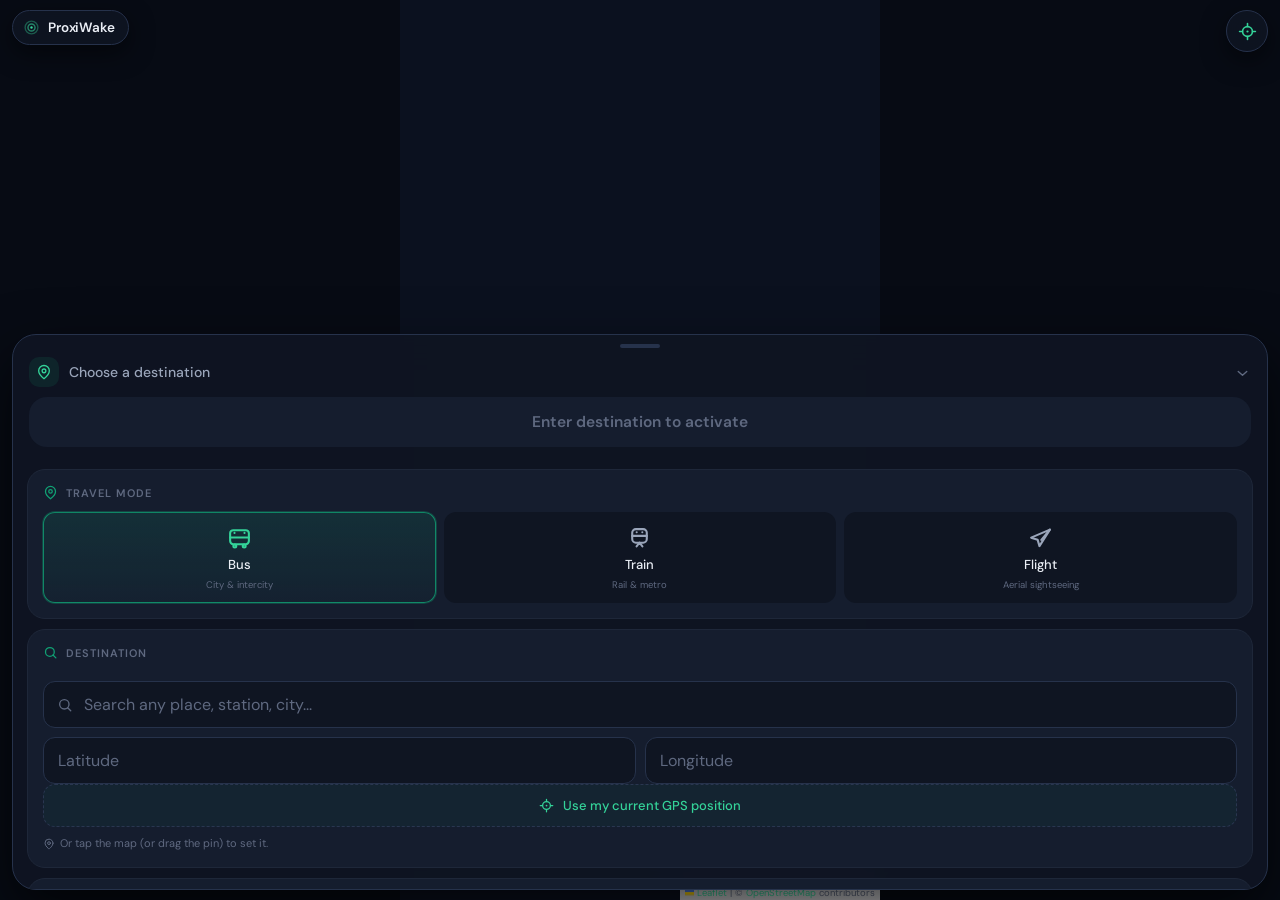
==== commit 22782378: "Add saved places, trip resume, units toggle, receding detection, snooze, road-aware ETA (OSRM), head" ====
--- a/index.html
+++ b/index.html
@@ -47,6 +47,13 @@
 <div id="v-setup" class="sheet open">
   <div class="sheet-grab" role="button" aria-label="Expand options"></div>
 
+  <div id="resume-banner" style="display:none">
+    <span class="resume-ic" data-icon="resume"></span>
+    <span class="resume-text" id="resume-text">Trip in progress</span>
+    <button class="resume-btn" id="btn-resume">Resume</button>
+    <button class="resume-btn resume-discard" id="btn-discard">Discard</button>
+  </div>
+
   <div class="sheet-summary" id="setup-summary-row">
     <span class="sheet-pin"><span data-icon="pin"></span></span>
     <span class="sheet-summary-text" id="setup-summary">Choose a destination</span>
@@ -74,6 +81,8 @@
 
     <div class="card">
       <div class="card-title"><span data-icon="search"></span>Destination</div>
+      <div class="place-chips" id="place-chips"></div>
+      <button class="ghost-btn ghost-sm" id="btn-save-place"><span class="ghost-ic" data-icon="bookmark"></span>Save this place</button>
       <div class="search-wrap">
         <input class="input-field has-ic" type="search" id="search-box" placeholder="Search any place, station, city..." autocomplete="off" autocorrect="off" spellcheck="false">
         <span class="field-ic" data-icon="search"></span>
@@ -119,8 +128,16 @@
     </div>
 
     <div class="card">
-      <div class="card-title"><span data-icon="screen"></span>Screen</div>
-      <label class="switch-row">
+      <div class="card-title"><span data-icon="screen"></span>Screen &amp; display</div>
+      <div class="seg" id="units-seg" role="group" aria-label="Units">
+        <button class="seg-btn active" id="units-metric">Metric (km)</button>
+        <button class="seg-btn" id="units-imperial">Imperial (mi)</button>
+      </div>
+      <label class="switch-row" style="margin-top:10px">
+        <span>Road-aware ETA (via roads)</span>
+        <input type="checkbox" id="route-toggle" class="switch" checked>
+      </label>
+      <label class="switch-row" style="margin-top:8px">
         <span>Auto-lock while traveling</span>
         <input type="checkbox" id="auto-lock-toggle" class="switch" checked>
       </label>
@@ -145,7 +162,7 @@
       </div>
     </div>
 
-    <div class="sheet-foot">ProxiWake v0.8 · Installable PWA · Wake Lock keeps GPS alive</div>
+    <div class="sheet-foot">ProxiWake v0.9 · Installable PWA · Wake Lock keeps GPS alive</div>
   </div>
 </div>
 
@@ -176,9 +193,10 @@
   <div class="progress-bar"><div class="progress-fill" id="p-fill" style="width:0%"></div></div>
   <div class="progress-labels"><span id="t-elapsed">Tracking for 0s</span><span id="t-pct">0% there</span></div>
 
-  <div class="sheet-actions">
-    <button class="ghost-btn trip-btn" id="btn-lock"><span class="ghost-ic" data-icon="lock"></span>Lock screen</button>
-    <button class="btn-stop" id="btn-stop"><span class="stop-ic" data-icon="stop"></span>Cancel trip</button>
+  <div class="sheet-actions three">
+    <button class="ghost-btn trip-btn" id="btn-lock"><span class="ghost-ic" data-icon="lock"></span>Lock</button>
+    <button class="ghost-btn trip-btn" id="btn-snooze"><span class="ghost-ic" data-icon="snooze"></span>Snooze</button>
+    <button class="btn-stop stop-sm" id="btn-stop"><span class="stop-ic" data-icon="stop"></span>Cancel</button>
   </div>
 
   <div class="sheet-detail">
@@ -218,6 +236,7 @@
       <span class="lock-hold-fill"></span>
       <span class="lock-hold-text">Hold to unlock</span>
     </button>
+    <button class="lock-snooze" id="btn-snooze-lock"><span data-icon="snooze"></span>Snooze alarm 2 min</button>
     <div class="lock-hint">Touch is disabled to prevent accidental taps</div>
   </div>
 </div>
--- a/css/styles.css
+++ b/css/styles.css
@@ -48,6 +48,10 @@
   box-shadow:0 0 0 2px #10B981,0 0 14px #10B98199}
 .pw-marker-user{width:16px;height:16px;border-radius:50%;background:#3B82F6;border:2.5px solid #fff;
   box-shadow:0 0 0 4px #3B82F633,0 0 10px #3B82F6AA}
+.pw-marker-heading{background:transparent;border:none}
+.pw-arrow{width:24px;height:24px;display:flex;align-items:center;justify-content:center;
+  color:#3B82F6;filter:drop-shadow(0 0 4px #3B82F6AA)}
+.pw-arrow svg{width:22px;height:22px}
 
 /* ═══════ FLOATING CHROME ═══════ */
 .brand-chip{position:fixed;top:var(--chip-top);left:12px;z-index:180;display:flex;align-items:center;gap:8px;
@@ -89,7 +93,7 @@
 .sheet.open .sheet-chev{transform:rotate(180deg)}
 
 /* sheets content */
-#v-setup .btn-primary{margin:0 16px 12px}
+#v-setup .btn-primary{margin:0 16px 12px;width:auto;flex:none;align-self:stretch}
 .sheet-foot{padding:12px 4px 2px;text-align:center;font-size:10.5px;color:var(--fg3)}
 
 .dest-head{display:flex;align-items:center;gap:12px;padding:4px 16px 10px}
@@ -114,13 +118,16 @@
 .hero-col.alert .distance-value,.hero-col.alert .eta-val{color:var(--danger)}
 .hero-col.prealert{box-shadow:inset 0 0 0 1px #F59E0B99}
 
-.progress-bar{height:5px;border-radius:3px;background:var(--bg3);overflow:hidden;margin:0 16px 6px;border:1px solid var(--stroke)}
+.progress-bar{height:5px;border-radius:3px;background:var(--bg3);overflow:hidden;margin:0 12px 6px;border:1px solid var(--stroke)}
 .progress-fill{height:100%;border-radius:3px;background:linear-gradient(90deg,#10B98188,var(--accent));transition:width 1s ease}
-.progress-labels{display:flex;justify-content:space-between;font-size:10.5px;color:var(--fg3);margin:0 16px}
-
-.sheet-actions{display:grid;grid-template-columns:1fr 1fr;gap:9px;padding:12px 12px 6px}
-.trip-btn{padding:13px;width:auto}
-
+.progress-labels{display:flex;justify-content:space-between;font-size:10.5px;color:var(--fg3);margin:0 12px}
+
+.sheet-actions{display:grid;grid-template-columns:1fr;gap:9px;padding:12px 12px 6px}
+.sheet-actions.two{grid-template-columns:1fr 1fr}
+.sheet-actions.three{grid-template-columns:1fr 1fr 1fr;gap:7px}
+.trip-btn{padding:13px;width:auto;min-width:0}
+.trip-btn [data-icon]{display:none}
+.trip-btn{font-size:13px}
 .btn-stop{display:flex;align-items:center;justify-content:center;gap:8px;padding:13px;
   border:1.5px solid #EF44444D;border-radius:var(--radius-sm);background:#EF444408;
   color:var(--danger);font-size:14px;font-weight:600;font-family:var(--font);cursor:pointer;
@@ -198,6 +205,35 @@
 .ghost-btn:active{background:#10B98118;border-color:#10B98166}
 .ghost-ic{width:15px;height:15px}
 .ghost-ic svg{width:15px;height:15px}
+
+/* ── saved places ── */
+.place-chips{display:flex;flex-wrap:wrap;gap:7px;margin-bottom:9px}
+.place-chip{display:inline-flex;align-items:center;gap:7px;max-width:100%;
+  padding:8px 9px 8px 12px;border-radius:999px;background:var(--bg2);
+  border:1px solid var(--stroke-2);color:var(--fg);font-size:12.5px;font-weight:500;
+  font-family:var(--font);cursor:pointer;touch-action:manipulation;transition:border-color .2s,background .2s}
+.place-chip:active{background:var(--bg3);border-color:#10B98166}
+.place-chip-text{white-space:nowrap;overflow:hidden;text-overflow:ellipsis;max-width:150px}
+.place-chip-x{width:15px;height:15px;display:inline-flex;color:var(--fg3);flex:none;padding:2px}
+.place-chip-x:active{color:var(--danger)}
+.ghost-sm{padding:9px 12px;font-size:12.5px;width:auto;max-width:100%;align-self:flex-start}
+
+/* ── segmented control (units) ── */
+.seg{display:grid;grid-template-columns:1fr 1fr;gap:5px;background:var(--bg2);
+  border:1px solid var(--stroke);border-radius:var(--radius-sm);padding:5px}
+.seg-btn{padding:10px 6px;border:none;border-radius:9px;background:transparent;
+  color:var(--fg2);font-size:12.5px;font-weight:500;font-family:var(--font);cursor:pointer;
+  transition:background .2s,color .2s;touch-action:manipulation;-webkit-user-select:none;user-select:none}
+.seg-btn.active{background:var(--bg4);color:var(--accent-2)}
+
+/* ── resume banner ── */
+#resume-banner{display:none;align-items:center;gap:9px;margin:0 14px 8px;padding:11px 13px;
+  border-radius:var(--radius-sm);background:#F59E0B14;border:1px solid #F59E0B66}
+.resume-ic{width:17px;height:17px;color:var(--warn);flex:none}
+.resume-text{flex:1;min-width:0;font-size:12.5px;color:var(--fg);white-space:nowrap;overflow:hidden;text-overflow:ellipsis}
+.resume-btn{flex:none;padding:8px 13px;border:none;border-radius:9px;background:var(--warn);
+  color:#160d00;font-size:12.5px;font-weight:600;font-family:var(--font);cursor:pointer;touch-action:manipulation}
+.resume-btn.resume-discard{background:transparent;color:var(--fg2);border:1px solid var(--stroke-2)}
 
 .slider-row{display:flex;justify-content:space-between;align-items:baseline;margin-bottom:10px}
 .slider-caption{font-size:12.5px;color:var(--fg2)}
@@ -270,6 +306,12 @@
 .lock-hold-fill{position:absolute;left:0;top:0;bottom:0;width:0;background:var(--accent);opacity:.3;pointer-events:none}
 .lock-hold.holding .lock-hold-fill{width:100%;transition:width 1.5s linear}
 .lock-hold-text{position:relative;z-index:1;pointer-events:none}
+.lock-snooze{display:flex;align-items:center;justify-content:center;gap:8px;margin-top:10px;width:100%;padding:12px;
+  border:1px solid var(--stroke-2);border-radius:var(--radius);background:transparent;
+  color:var(--fg2);font-size:13px;font-weight:500;font-family:var(--font);cursor:pointer;
+  touch-action:manipulation;-webkit-user-select:none;user-select:none}
+.lock-snooze:active{background:var(--bg3)}
+.lock-snooze [data-icon]{width:15px;height:15px;color:var(--accent-2)}
 .lock-hint{font-size:11px;color:var(--fg3);margin-top:14px}
 .lock-overlay.alert{background:#140507;background-image:radial-gradient(680px 460px at 50% 24%, #EF44441E, transparent 72%)}
 .lock-overlay.alert .lock-eta,.lock-overlay.alert .lock-distance{color:var(--danger)}
